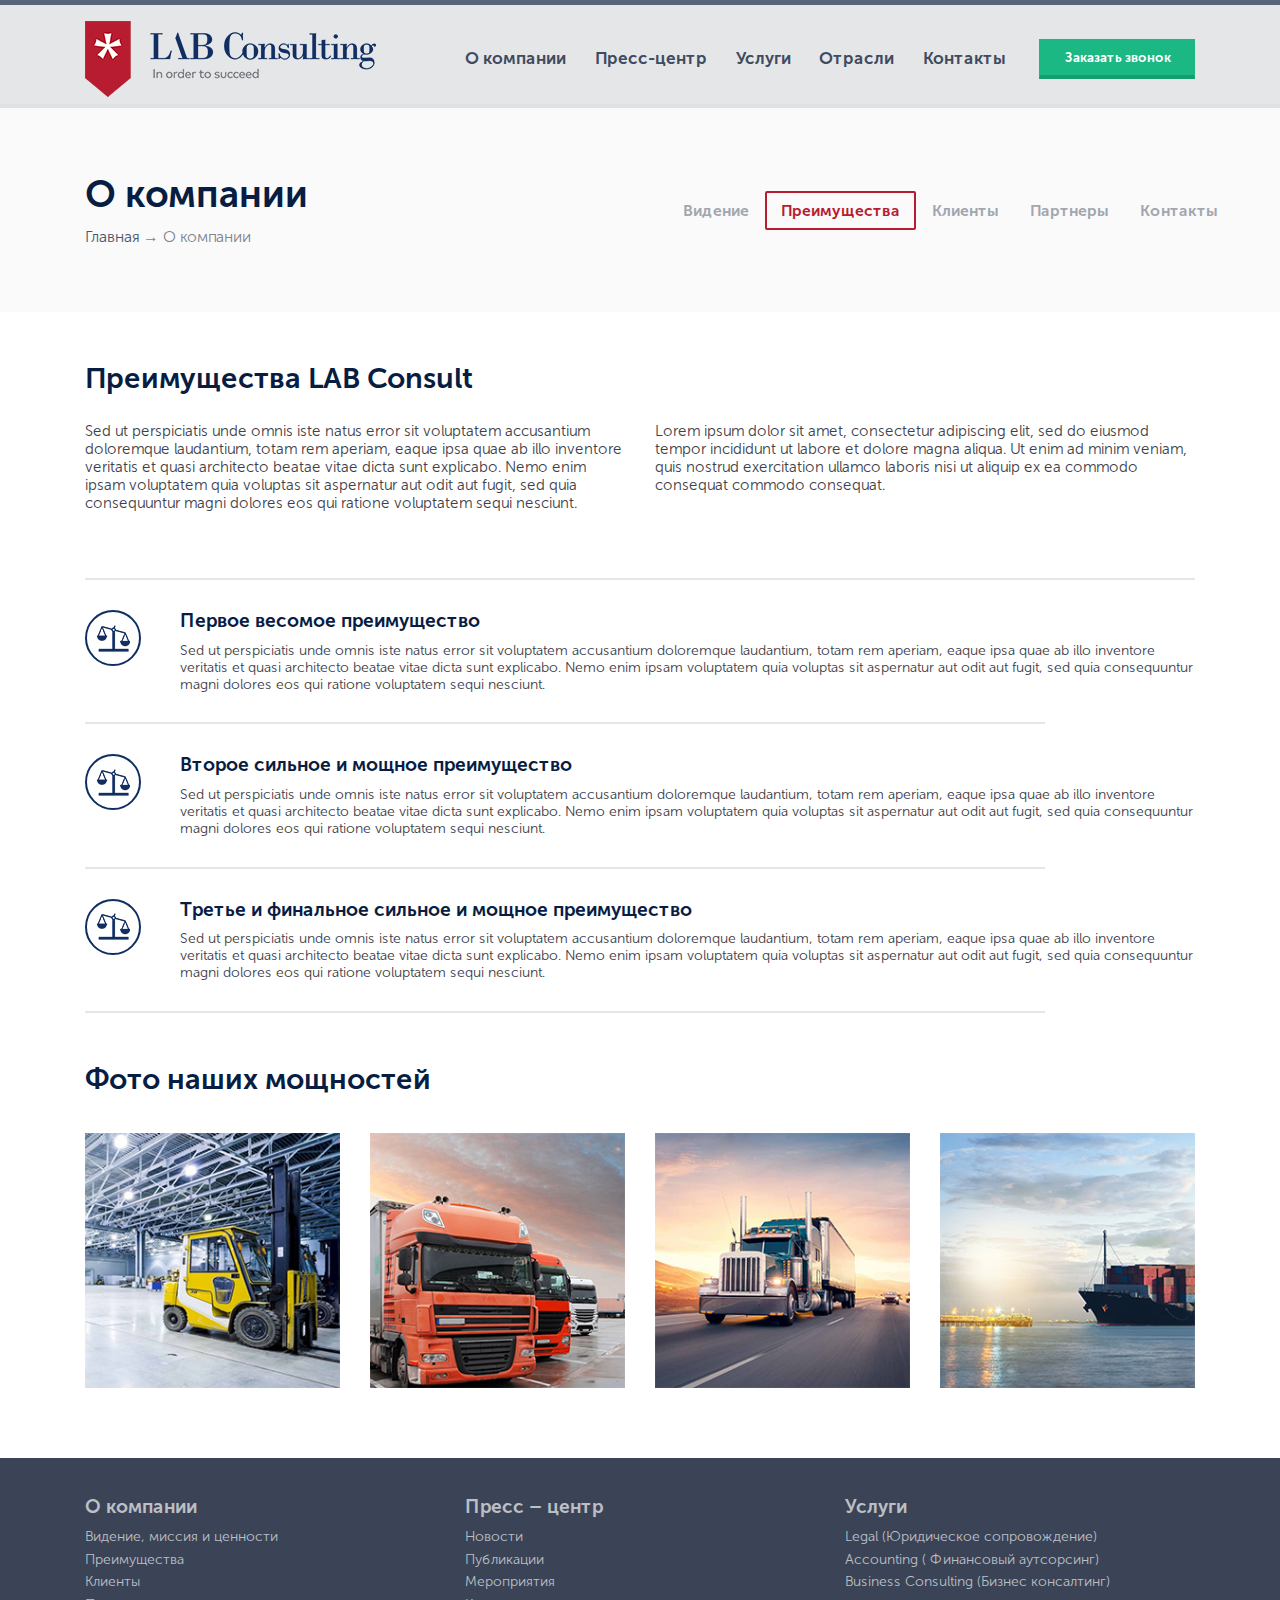
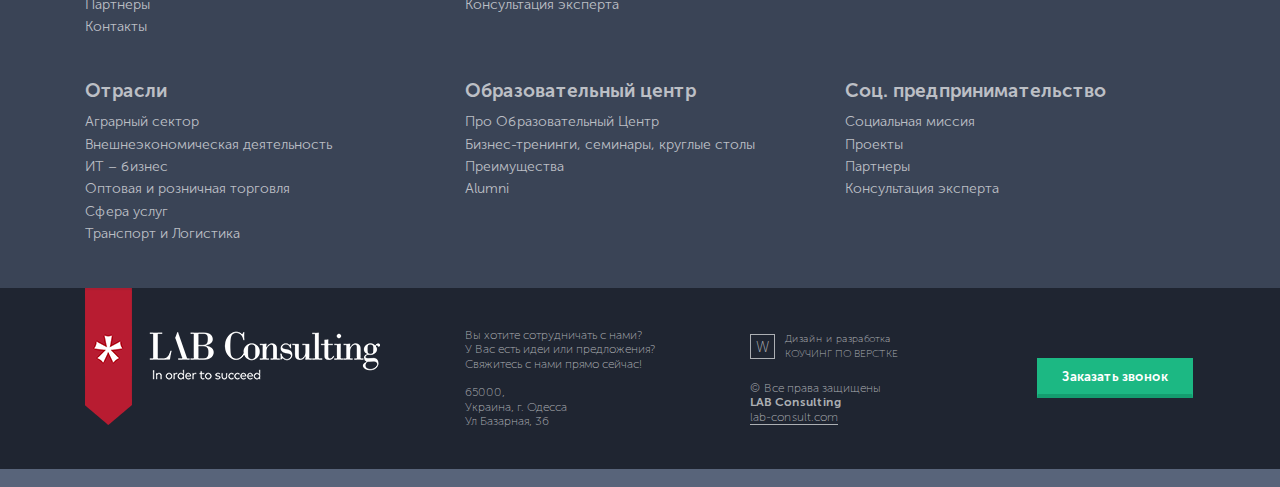
==== LAB Consulting/about.html @ 555fb6a2 "HTML + CSS" ====
<!DOCTYPE html>
<html lang="ru">
<head>
	<meta charset="UTF-8">
	<meta name="viewport" content="width=device-width, initial-scale=1">
	<title>LAB Consulting / О компании</title>
	<meta name="description" content="Описание страницы">
	<meta name="keywords" content="ключевые, слова, через, запятую">
	<!-- Favicon -->
	<link rel="icon" href="img/star.png" type="image/x-icon">
 	<link rel="shortcut icon" href="img/star.png" type="image/x-icon"> 
	<!-- OG Tags -->
	<meta property="og:title" content="#">
	<meta property="og:description" content="#">
	<meta property="og:type" content="article">
	<meta property="og:image" content="#" >
	<meta property="og:site_name" content="TEST">
	<!-- Font Awesome -->
	<link rel="stylesheet" href="https://use.fontawesome.com/releases/v5.2.0/css/all.css" integrity="sha384-hWVjflwFxL6sNzntih27bfxkr27PmbbK/iSvJ+a4+0owXq79v+lsFkW54bOGbiDQ" crossorigin="anonymous">
	<!-- Bootstrap Reboot CSS -->
	<link rel="stylesheet" href="css/bootstrap-reboot.min.css">
	<!-- Bootstrap CSS -->
	<link rel="stylesheet" href="css/bootstrap.min.css">
	<!-- Main CSS -->
	<link rel="stylesheet" href="css/main.css">
	<!-- Media Queries CSS -->
	<link rel="stylesheet" href="css/media.css">
</head>
<body>
	<header class="header" id="header">
		<div class="heading">
			<div class="container">
				<div class="row align-items-center">
					<div class="col-5 col-sm-4">
						<a href="index.html" class="logo">
							<img src="img/Logo.png" alt="Lab Consulting">
						</a>
					</div>
					<div class="d-none d-lg-block col-lg-6">
						<nav class="menu">
							<ul class="menu__list d-flex">
								<li class="menu__item">
									<a href="about.html" class="menu__link">
										О компании
									</a>
								</li>
								<li class="menu__item">
									<a href="#" class="menu__link">
										Пресс-центр
									</a>
								</li>
								<li class="menu__item">
									<a href="services.html" class="menu__link">
										Услуги
									</a>
								</li>
								<li class="menu__item">
									<a href="#" class="menu__link">
										Отрасли
									</a>
								</li>
								<li class="menu__item">
									<a href="contacts.html" class="menu__link">
										Контакты
									</a>
								</li>
							</ul>
						</nav>
					</div>
					<div class="col-5 text-right col-sm-4 offset-sm-2 offset-lg-0 col-lg-2">
						<a href="#" class="call btn">
							<i class="fas fa-phone btn__icon"></i>
							Заказать звонок
						</a>
					</div>
					<div class="col-2 ml-auto d-lg-none">
						<div class="burger">
							<a href="#" class="burger__link">
								<span class="burger__line"></span>
								<span class="burger__line"></span>
								<span class="burger__line"></span>
							</a>
						</div>
					</div>
				</div>
			</div>
		</div>
		<div class="first">
			<div class="container">
				<div class="row align-items-center">
					<div class="text-center text-lg-left col-lg-4">
						<h2 class="first__title">
							О компании
						</h2>
						<div class="first__path">
							<a href="index.html" class="first__main">
								Главная
							</a>
							→ О компании
						</div>
					</div>
					<div class="offset-4 col-4 offset-sm-0 col-sm-12 col-lg-7 ml-lg-auto col-xl-6">
						<ul class="first__links d-flex">
							<li class="first__item">
								<a href="#" class="first__link">
									Видение
								</a>
							</li>
							<li class="first__item">
								<a href="#" class="first__link first__link_active">
									Преимущества
								</a>
							</li>
							<li class="first__item">
								<a href="#" class="first__link">
									Клиенты
								</a>
							</li>
							<li class="first__item">
								<a href="#" class="first__link">
									Партнеры
								</a>
							</li>
							<li class="first__item">
								<a href="#" class="first__link">
									Контакты
								</a>
							</li>
						</ul>
					</div>
				</div>
			</div>
		</div>
	</header>
	<section class="details">
		<div class="container">
			<div class="advantages">
				<div class="row">
					<div class="col">
						<h3 class="advantages__title">
							Преимущества LAB Consult
						</h3>
					</div>
				</div>
				<div class="advantages__text">
					<div class="row">
						<div class="col-sm-6">
							<p class="advantages__paragraph">
								Sed ut perspiciatis unde omnis iste natus error sit voluptatem accusantium doloremque laudantium, totam rem aperiam, eaque ipsa quae ab illo inventore veritatis et quasi architecto beatae vitae dicta sunt explicabo. Nemo enim ipsam voluptatem quia voluptas sit aspernatur aut odit aut fugit, sed quia consequuntur magni dolores eos qui ratione voluptatem sequi nesciunt. 
							</p>
						</div>
						<div class="col-sm-6">
							<p class="advantages__paragraph">
								Lorem ipsum dolor sit amet, consectetur adipiscing elit, sed do eiusmod tempor incididunt ut labore et dolore magna aliqua. Ut enim ad minim veniam, quis nostrud exercitation ullamco laboris nisi ut aliquip ex ea commodo consequat commodo consequat.
							</p>
						</div>
					</div>
				</div>
				<ul class="advantages__list">
					<li class="advantage">
						<div class="row">
							<div class="col-sm-2 col-lg-1">
								<div class="advantage__image">
									<img src="img/libra.png" alt="libra">
								</div>
							</div>
							<div class="col-sm-10 col-lg-11">
								<div class="advantage__text">
									<h6 class="advantage__title">
										Первое весомое преимущество
									</h6>
									<p class="advantage__paragraph">
										Sed ut perspiciatis unde omnis iste natus error sit voluptatem accusantium doloremque laudantium, totam rem aperiam, eaque ipsa quae ab illo inventore veritatis et quasi architecto beatae vitae dicta sunt explicabo. Nemo enim ipsam voluptatem quia voluptas sit aspernatur aut odit aut fugit, sed quia consequuntur magni dolores eos qui ratione voluptatem sequi nesciunt. 
									</p>
								</div>
							</div>
						</div>
					</li>
					<li class="advantage">
						<div class="row">
							<div class="col-sm-2 col-lg-1">
								<div class="advantage__image">
									<img src="img/libra.png" alt="libra">
								</div>
							</div>
							<div class="col-sm-10 col-lg-11">
								<div class="advantage__text">
									<h6 class="advantage__title">
										Второе сильное и мощное преимущество
									</h6>
									<p class="advantage__paragraph">
										Sed ut perspiciatis unde omnis iste natus error sit voluptatem accusantium doloremque laudantium, totam rem aperiam, eaque ipsa quae ab illo inventore veritatis et quasi architecto beatae vitae dicta sunt explicabo. Nemo enim ipsam voluptatem quia voluptas sit aspernatur aut odit aut fugit, sed quia consequuntur magni dolores eos qui ratione voluptatem sequi nesciunt. 
									</p>
								</div>
							</div>
						</div>
					</li>
					<li class="advantage">
						<div class="row">
							<div class="col-sm-2 col-lg-1">
								<div class="advantage__image">
									<img src="img/libra.png" alt="libra">
								</div>
							</div>
							<div class="col-sm-10 col-lg-11">
								<div class="advantage__text">
									<h6 class="advantage__title">
										Третье и финальное сильное и мощное преимущество
									</h6>
									<p class="advantage__paragraph">
										Sed ut perspiciatis unde omnis iste natus error sit voluptatem accusantium doloremque laudantium, totam rem aperiam, eaque ipsa quae ab illo inventore veritatis et quasi architecto beatae vitae dicta sunt explicabo. Nemo enim ipsam voluptatem quia voluptas sit aspernatur aut odit aut fugit, sed quia consequuntur magni dolores eos qui ratione voluptatem sequi nesciunt. 
									</p>
								</div>
							</div>
						</div>
					</li>
				</ul>
			</div>
		</div>
	</section>
	<section class="power">
		<div class="container">
			<div class="row">
				<div class="col">
					<h3 class="power__title">
						Фото наших мощностей
					</h3>
				</div>
			</div>
			<div class="row">
				<div class="col-sm-3">
					<a href="#" class="power__image">
						<img src="img/lift.jpg" alt="lift">
						<div class="power__overlay">
							<i class="fas fa-expand"></i>
						</div>
					</a>
				</div>
				<div class="col-sm-3">
					<a href="#" class="power__image">
						<img src="img/park.jpg" alt="park">
						<div class="power__overlay">
							<i class="fas fa-expand"></i>
						</div>
					</a>
				</div>
				<div class="col-sm-3">
					<a href="#" class="power__image">
						<img src="img/road.jpg" alt="road">
						<div class="power__overlay">
							<i class="fas fa-expand"></i>
						</div>
					</a>
				</div>
				<div class="col-sm-3">
					<a href="#" class="power__image">
						<img src="img/ship.jpg" alt="ship">
						<div class="power__overlay">
							<i class="fas fa-expand"></i>
						</div>
					</a>
				</div>
			</div>
		</div>
	</section>
	<section class="links" id="links">
		<div class="container">
			<div class="row">
				<div class="col-sm-6 col-lg-4">
					<div class="links__block">
						<h6 class="links__title">
							О компании
						</h6>
						<a href="#" class="links__item">
							Видение, миссия и ценности
						</a>
						<a href="#" class="links__item">
							Преимущества
						</a>
						<a href="#" class="links__item">
							Клиенты
						</a>
						<a href="#" class="links__item">
							Партнеры
						</a>
						<a href="#" class="links__item">
							Контакты
						</a>
					</div>
				</div>
				<div class="col-sm-6 col-lg-4">
					<div class="links__block">
						<h6 class="links__title">
							Пресс – центр
						</h6>
						<a href="#" class="links__item">
							Новости
						</a>
						<a href="#" class="links__item">
							Публикации
						</a>
						<a href="#" class="links__item">
							Мероприятия
						</a>
						<a href="#" class="links__item">
							Консультация эксперта
						</a>
					</div>
				</div>
				<div class="col-sm-6 col-lg-4">
					<div class="links__block">
						<h6 class="links__title">
							Услуги
						</h6>
						<a href="#" class="links__item">
							Legal (Юридическое сопровождение)
						</a>
						<a href="#" class="links__item">
							Accounting ( Финансовый аутсорсинг)
						</a>
						<a href="#" class="links__item">
							Business Consulting (Бизнес консалтинг)
						</a>
					</div>
				</div>
				<div class="col-sm-6 col-lg-4">
					<div class="links__block">
						<h6 class="links__title">
							Отрасли
						</h6>
						<a href="#" class="links__item">
							Аграрный сектор
						</a>
						<a href="#" class="links__item">
							Внешнеэкономическая деятельность
						</a>
						<a href="#" class="links__item">
							ИT – бизнес
						</a>
						<a href="#" class="links__item">
							Оптовая и розничная торговля
						</a>
						<a href="#" class="links__item">
							Сфера услуг
						</a>
						<a href="#" class="links__item">
							Транспорт и Логистика
						</a>
					</div>
				</div>
				<div class="col-sm-6 col-lg-4">
					<div class="links__block">
						<h6 class="links__title">
							Образовательный центр
						</h6>
						<a href="#" class="links__item">
							Про Образовательный Центр
						</a>
						<a href="#" class="links__item">
							Бизнес-тренинги, семинары, круглые столы
						</a>
						<a href="#" class="links__item">
							Преимущества
						</a>
						<a href="#" class="links__item">
							Alumni
						</a>
					</div>
				</div>
				<div class="col-sm-6 col-lg-4">
					<div class="links__block">
						<h6 class="links__title">
							Соц. предпринимательство
						</h6>
						<a href="#" class="links__item">
							Социальная миссия
						</a>
						<a href="#" class="links__item">
							Проекты 
						</a>
						<a href="#" class="links__item">
							Партнеры
						</a>
						<a href="#" class="links__item">
							Консультация эксперта
						</a>
					</div>
				</div>
			</div>
		</div>
	</section>
	<footer class="footer" id="footer">
		<div class="container">
			<div class="row d-flex align-items-center justify-content-center">
				<div class="col-6 col-sm-4">
					<a href="index.html" class="footer__logo">
						<img src="img/logoFooter.png" alt="LAB Consulting">
					</a>
				</div>
				<div class="col-sm-4 col-lg-3">
					<div class="footer__text">
						<div class="footer__question">
							Вы хотите сотрудничать с нами?<br>
							У Вас есть идеи или предложения?<br>
							Свяжитесь с нами прямо сейчас!
						</div>
						<div class="footer__address">
							65000,<br>
							Украина, г. Одесса<br>
							Ул Базарная, 36
						</div>
					</div>
				</div>
				<div class="col-sm-4 col-lg-3">
					<div class="footer__text">
						<div class="copyright">
							<div class="copyright__logo">
								W
							</div>
							<div class="copyright__text">
								<div class="copyright__text_small">
									Дизайн и разработка
								</div>
								<div class="copyright__text_big">
									Коучинг по верстке
								</div>
							</div>
						</div>
						<div class="law">
							© Все права защищены
							<div class="law__name">
								LAB Consulting
							</div>
							<a href="#" class="law__link">
								lab-consult.com
							</a>
						</div>
					</div>
				</div>
				<div class="col text-center d-sm-none d-lg-block col-lg-2">
					<a href="#" class="footer__btn btn">
						<i class="fas fa-phone"></i>
						Заказать звонок
					</a>
				</div>
			</div>
		</div>
	</footer>
</body>
</html>
---- LAB Consulting/css/main.css ----
/* --- Import --- */
@import url(fonts.css);

/* ------ Specification ------*/

body {
	font-family: 'Museo Sans Cyrl 300', sans-serif;
	padding: 0;
	margin: 0;
	letter-spacing: 0;
	font-size: 14px;
}

div, p, form, input, a, span, button {
	-webkit-box-sizing: border-box;
	-moz-box-sizing: border-box;
	box-sizing: border-box;
}

p {
	line-height: 1.2em;
	color: #404048;
}

ul, li {
	display: block;
	padding: 0;
	margin: 0;
}

h1, h2, h3, h4, h5, h6 {
	font-family: 'Museo Sans Cyrl 700', sans-serif;
	color: #081d42;
}

h1 {
	font-size: 58px;
}

h2 {
	font-size: 37.5px;
}

h3 {
	font-size: 29px;
}

h4 {
	font-size: 23px;
}

h5 {
	font-size: 21px;
}

h6 {
	font-size: 19px;
}

a, a:hover, a:active {
	text-decoration: none;
}

a, button, input, span {
	transition: all 0.5s ease;
}

input, input:hover, input:focus, input:active,
button, button:hover, button:focus, button:active

 {
	outline: none;
}

.btn {
	padding: 8px 0;
	background: #1cb883;
	width: 156px;
	font-family: 'Museo Sans Cyrl 700', sans-serif;
	color: #fff;
	border-radius: 0;
	font-size: 13px;
	border-bottom: 4px solid #149d6f;
}

.btn:hover {
	background: none;
	color: #149d6f;
	border: 4px solid;
	padding-top: 5px;
}

.btn:focus {
	box-shadow: none;
}

.btn:hover .btn__icon {
	color: #149d6f;
}

.btn__icon {
	color: #46e6b0;
	margin-right: 2px;
}

.red-char {
	color: #b81c31;
}

/************* HOME *************/

/* --- Header ---*/

.home {
	background: url(../img/chikago.jpg) no-repeat top center;
}

.heading {
	background: rgba(191, 194, 200, 0.41);
	border-top: 5px solid #58647a;
	border-bottom: 4px solid rgba(88, 100, 122, 0.03);
	padding-top: 16px;
	padding-bottom: 7px;
}

.menu__list {
	justify-content: space-between;
}

.menu__link {
	font-family: 'Museo Sans Cyrl 700', sans-serif;
	font-size: 17px;
	color: #3f4b60;
}

.menu__link:hover {
	color: #fff;
}

.burger__link {
	display: flex;
    flex-direction: column;
    align-items: center;
	margin-left: 4px;
}

.burger__line {
	display: block;
    width: 20px;
    height: 3px;
    background: #3f4b60;
    margin: 2px 0;
    border-radius: 2px;
}

.burger__link:hover .burger__line {
	height: 4px;
	margin: 3px 0;
}

.offer {
	padding: 95px 0 134px;
	border-bottom: 16px solid rgba(255, 255, 255, 0.15);
}

.main__text {
	font-family: 'Museo Sans Cyrl 100', sans-serif;
	letter-spacing: 0;
	font-size: 29px;
	color: #081d42;
	line-height: 1.3em;
	margin-bottom: 26px;
}

.main__links {
	width: 166px;
	background: rgba(255, 255, 255, 0.82);
	padding: 8px 0;
	box-shadow: 0 0 0 3px rgba(255, 255, 255, 0.66);
	border-radius: 2px;
	display: -webkit-flex;
	display: -moz-flex;
	display: -ms-flex;
	display: -o-flex;
	display: flex;
	justify-content: center;
	-ms-align-items: center;
	align-items: center;
}

.main__link {
	display: flex;
	width: 30px;
	height: 30px;
	-ms-align-items: center;
	align-items: center;
	justify-content: center;
	border: 2px solid;
	font-size: 17px;
}

.main__link:hover {
	color: #fff;
}

.main__link_facebook {
	color: #3d6ca8;
	border-color: #3d6ca8;
}

.main__link_twitter {
	color: #43c9fd;
	margin: 0 20px;
	border-color: #43c9fd;
}

.main__link_telegram {
	color: #25a3d4;
	border-color: #25a3d4;
}

.main__link_facebook:hover {
	background: #3d6ca8;
}

.main__link_twitter:hover {
	background: #43c9fd;
}

.main__link_telegram:hover {
	background: #25a3d4;
}

/* --- Trust --- */

.trust {
	background: #f1f1f3;
	padding-top: 54px;
	padding-bottom: 92px;
}

.reasons {
	text-align: center;
}

.reasons__title {
	margin-bottom: 40px;
}

.reason__image {
	width: 118px;
	height: 118px;
	display: -webkit-flex;
	display: -moz-flex;
	display: -ms-flex;
	display: -o-flex;
	display: flex;
	-ms-align-items: center;
	align-items: center;
	justify-content: center;
	border-radius: 100px;
	background: #c8cbdb;
}

.reason {
	display: -webkit-flex;
	display: -moz-flex;
	display: -ms-flex;
	display: -o-flex;
	display: flex;
	-webkit-flex-direction: column;
	-moz-flex-direction: column;
	-ms-flex-direction: column;
	-o-flex-direction: column;
	flex-direction: column;
	-ms-align-items: center;
	align-items: center;
}

.reason__title {
	margin-top: 20px;
	margin-bottom: 10px;
}

/* --- Discriptions --- */

.discriptions {
	padding-bottom: 66px;
	text-align: center;
	position: relative;
}

.discriptions__btn {
	width: 170px;
	position: absolute;
	top: -24px;
	left: 50%;
	margin-left: -85px;
	z-index: 2;
	font-size: 16px;
	padding: 10px 0;
}

.discriptions__btn:hover {
	padding-top: 7px;
}

.discription {
	margin-top: 102px;
	display: -webkit-flex;
	display: -moz-flex;
	display: -ms-flex;
	display: -o-flex;
	display: flex;
	-webkit-flex-direction: column;
	-moz-flex-direction: column;
	-ms-flex-direction: column;
	-o-flex-direction: column;
	flex-direction: column;
	-ms-align-items: center;
	align-items: center;
}

.discription__icon {
	width: 86px;
	height: 86px;
	background: #102e62;
	border-radius: 100px;
	font-family: 'Museo Sans Cyrl 100', sans-serif;
	font-size: 50px;
	padding: 5px 0;
	color: #fff;
	margin-bottom: 2px;
}

.discription__title {
	font-family: 'Museo Sans Cyrl 100', sans-serif;
	font-size: 24px;
	color: #081d42;
	margin-bottom: 12px;
}

/* --- Info --- */

.info {
	background: url(../img/backgroundInfo.jpg) no-repeat top center;
	padding-top: 38px;
	-webkit-background-size: cover;
	background-size: cover;
	padding-bottom: 44px;
}

.info__title {
	color: #9ea5b1;
	border-bottom: 2px solid #6c7688;
	padding-bottom: 9px;
	margin-bottom: 20px;
}

.mission__wrap {
	display: -webkit-flex;
	display: -moz-flex;
	display: -ms-flex;
	display: -o-flex;
	display: flex;
	margin-bottom: 22px;
}

.mission__text_left {
	margin-right: 12px;
}

.mission__paragraph {
	color: #d2d4d9;
	line-height: 1.4em;
}

.mission__btn {
	font-family: 'Museo Sans Cyrl 700', sans-serif;
	display: block;
	width: 170px;
	padding: 11px 0;
	color: #d3d6dc;
	border: 1px solid;
	text-align: center;
	margin-top: 36px;
}

.mission__btn:hover {
	color: #616c81;
	background: #d3d6dc;
}

.news__list {
	margin-bottom: 22px;
}

.news__item {
	padding-bottom: 8px;
	margin-bottom: 19px;
	position: relative;
}

.news__item:after {
	content: '';
	display: block;
	position: absolute;
	width: 100%;
	height: 1px;
	background: #6a7689;
	bottom: 0;
}

.news__link {
	-ms-align-items: flex-start;
	align-items: flex-start;
}

.news__image {
	margin-right: 12px;
	margin-top: 4px;
	position: relative;
}

.news__image:after {
	content: '';
	display: block;
	position: absolute;
	width: 100%;
	height: 100%;
	background: rgba(255, 255, 255, 0.2);
	left: 0;
	top: 0;
	opacity: 0;
	transition: all 0.5s ease;
}

.news__title {
	font-family: 'Museo Sans Cyrl 700', sans-serif;
	color: #dcdee2;
	font-size: 12.5px;
	margin-bottom: 8px;
	line-height: 1.2em;
}

.news__date {
	font-family: 'Museo Sans Cyrl 100', sans-serif;
	color: #acb1bb;
	font-size: 10.5px;
}

.news__link:hover .news__image:after {
	opacity: 1;
}

.news__link:hover .news__title {
	text-decoration: underline;
}

/* --- Links --- */

.links {
	padding-top: 38px;
	background: #3a4456;
}

.links__block {
	display: -webkit-flex;
	display: -moz-flex;
	display: -ms-flex;
	display: -o-flex;
	display: flex;
	-webkit-flex-direction: column;
	-moz-flex-direction: column;
	-ms-flex-direction: column;
	-o-flex-direction: column;
	flex-direction: column;
	margin-bottom: 42px;
}

.links__title {
	color: #bcbfc5;
}

.links__item {
	font-size: 14px;
	color: #bcbfc5;
	line-height: 1.6em;
}

.links__item:hover {
	color: #fff;
}

/* --- Footer --- */

.footer {
	background: #1f2531;
	border-bottom: 18px solid #58647a;
}

.footer__logo {
	display: block;
	margin-bottom: 44px;
}

.footer__text {
	color: #acafb3;
	font-family: 'Museo Sans Cyrl 100', sans-serif;
	font-size: 12px;
	line-height: 1.2em;
}

.footer__question {
	margin-bottom: 14px;
}

.copyright {
	margin-bottom: 20px;
	display: -webkit-flex;
	display: -moz-flex;
	display: -ms-flex;
	display: -o-flex;
	display: flex;
	-ms-align-items: center;
	align-items: center;
	font-size: 10.42px;
}

.copyright__logo {
	width: 25px;
	height: 25px;
	font-size: 14.58px;
	border: 1px solid #acafb3;
	text-align: center;
	line-height: 25px;
	margin-right: 10px;
}

.copyright__text_big {
	text-transform: uppercase;
}

.law__name {
	font-family: 'Museo Sans Cyrl 700', sans-serif;
}

.law__link {
	font-family: 'Museo Sans Cyrl 100', sans-serif;
	color: #acafb3;
	border-bottom: 1px solid;
}

.law__link:hover {
	color: #fff;
}

/************* ABOUT *************/

/* --- Header --- */

.first {
	padding: 64px 0;
	background: #fafafb;
	font-size: 15.6px;
}

.first__path {
	color: #7e838d;
}

.first__main {
	padding: 0;
	color: #49556b;
	
}

.first__main:hover {
	border-bottom: 1px solid;
}

.first__links {
	justify-content: space-around;
	padding: 0 12px;
}

.first__link {
	font-family: 'Museo Sans Cyrl 700', sans-serif;
	color: #a1a6af;
	display: block;
	padding: 6px 14px;
	border: 2px solid #fafafb;
	border-radius: 2px;
}

.first__link:hover {
	color: #b81c31;
	border-color: #b81c31;
}

.first__link_active {
	color: #b81c31;
	border-color: #b81c31;
}

/* --- Details --- */

.details {
	padding: 50px 0;
}

.advantages__title {
	margin-bottom: 25px;
}

.advantages__text {
	font-size: 15px;
	padding-bottom: 50px;
	border-bottom: 2px solid #e5e6e8;
}

.advantage {
	margin-top: 30px;
}

.advantage:after {
	content: '';
	display: block;
	margin-top: 13px;
	width: 86.5%;
	border: 1px solid #e5e6e8;
}

.advantage__image {
	width: 56px;
	height: 56px;
	border: 2px solid #102e62;
	border-radius: 100px;
	display: -webkit-flex;
	display: -moz-flex;
	display: -ms-flex;
	display: -o-flex;
	display: flex;
	-ms-align-items: center;
	align-items: center;
	justify-content: center;
}

.advantage__title {
	margin-bottom: 10px;
}

/* --- Power --- */

.power {
	padding-bottom: 70px;
}

.power__title {
	margin-bottom: 35px;
}

.power__image {
	display: block;
	position: relative;
}

.power__image img {
	width: 100%;
}

.power__image:hover .power__overlay {
	opacity: 1;
}

.power__overlay {
	position: absolute;
	left: 0;
	top: 0;
	width: 100%;
	height: 100%;
	border: 7px solid #9a97a7;
	background: rgba(58, 68, 86, 0.69);
	display: -webkit-flex;
	display: -moz-flex;
	display: -ms-flex;
	display: -o-flex;
	display: flex;
	-ms-align-items: center;
	align-items: center;
	justify-content: center;
	font-size: 29px;
	color: #fff;
	opacity: 0;
	transition: all 0.5s ease;
}

/************* SERVICES *************/

/* --- Header --- */

.first__link_subscript {
	font-family: 'Museo Sans Cyrl 300', sans-serif;
	font-size: 13px;
}

/* --- Services --- */

.services {
	background: url(..//img/Business.jpg) no-repeat top center;
}

.legal__image {
	padding: 50px 30px;
}

.legal__image img {
	width: 100%;
}

.legal__title {
	color: #fff;
	width: 210px;
	margin-bottom: 10px;
	font-size: 25px;
}

.legal__text {
	color: #fff;
}

.categoriesList {
	padding: 16px 0 25px 30px;
	border: 2px solid rgba(255, 255, 255, 0.48);
	border-radius: 5px;
}

.categoriesList__item {
	color: #fff;
}

.categoriesList__link {
	color: #fff;
	font-size: 15.5px;
	line-height: 33px;
}

.categoriesList__link:hover {
	color: #fff;
	border-bottom: 1px solid;
}

.categoriesList__link_active {
	color: #fff;
	border-bottom: 1px solid;
}

/* --- Categories --- */

.category {
	padding: 54px 0;
}

.category__title {
	margin-bottom: 20px;
}

.category__text {
	font-size: 15px;
}

.consult {
	margin-top: 38px;
	width: 470px;
	border: 2px solid #e3e4e6;
	border-radius: 5px;
	padding: 22px 0 26px 32px;
	position: relative;
}

.consult__title {
	font-size: 16px;
	margin-bottom: 14px;
}

.consult__application {
	margin-bottom: 12px;
}

.consult__btn {
	display: block;
	width: 158px;
	padding: 8px 0;
	color: #b81c31;
	text-align: center;
	font-family: 'Museo Sans Cyrl 700', sans-serif;
	border: 2px solid #b81c31;
	border-radius: 2px;
}

.consult__btn:hover {
	color: #fff;
	background: #b81c31;
}

.consult__tel {
	font-family: 'Museo Sans Cyrl 700', sans-serif;
	margin-left: 16px;
}

.consult__text {
	width: 238px;
	font-size: 12px;
}

.consult__image {
	position: absolute;
	right: 14px;
	bottom: 14px;
}

.addition {
	height: 100%;
	background: #fafafb;
}

.navigation {
	padding: 46px 0 50px;
}

.addition__title {
	color: #969ca9;
	font-size: 18px;
	margin-left: 26px;
	margin-bottom: 40px;
}

.points {
	border-bottom: 1px solid #dfdfe8;
}

.points__item {
	padding: 12px 64px 12px 54px;
	border-top: 1px solid #dfdfe8;
	line-height: 1.3em;

}

.points__link:before {
	position: absolute;
	content: '';
	display: block;
	width: 11px;
	height: 11px;
	margin-right: 18px;
	margin-top: 6px;
	background: #aeaeb9;
	border-radius: 2px;
	left: -29px;
}

.points__link {
	font-size: 15.5px;
	font-family: 'Museo Sans Cyrl 700';
	color: #747487;
	display: block;
	position: relative;
}

.points__link:hover {
	color: #969ca9;
}

.reviews__wrap {
	margin: 0 30px;
	display: -webkit-flex;
	display: -moz-flex;
	display: -ms-flex;
	display: -o-flex;
	display: flex;
	justify-content: space-between;
}

.reviews__arrow {
	margin-top: 56px;
	font-size: 25px;
	color: #404048;
}

.review {
	display: -webkit-flex;
	display: -moz-flex;
	display: -ms-flex;
	display: -o-flex;
	display: flex;
	-webkit-flex-direction: column;
	-moz-flex-direction: column;
	-ms-flex-direction: column;
	-o-flex-direction: column;
	flex-direction: column;
	-ms-align-items: center;
	align-items: center;
	text-align: center;
}

.review__title {
	margin-top: 18px;
	margin-bottom: 14px;
	font-size: 15.5px;
	color: #747487;
}

.review__text {
	font-size: 13px;
}

.review__link {
	display: -webkit-flex;
	display: -moz-flex;
	display: -ms-flex;
	display: -o-flex;
	display: flex;
	-ms-align-items: center;
	align-items: center;
	justify-content: center;
	width: 25px;
	height: 25px;
	border-radius: 50%;
	font-size: 14px;
}

.review__link_facebook {
	color: #2c60a0;
}

.review__link_facebook:hover {
	background: #2c60a0;
	color: #fafafb;
}

.review__indicators {
	display: -webkit-flex;
	display: -moz-flex;
	display: -ms-flex;
	display: -o-flex;
	display: flex;
	justify-content: center;
}

.review__indicator {
	display: block;
	width: 11px;
	height: 11px;
	background: #bdc5d6;
	margin: 22px 9px;
}

.review__indicator_active {
	background: #8b9ab7;
}
---- LAB Consulting/css/media.css ----
/************* MEDIA QUERIES *************/

/* 992 - 1199 px */
@media screen and (max-width: 1199px) {


	/******* SERVICES *******/

	.categoriesList {
		margin: 20px 0;
	}
}

/* 768 - 991 px */
@media screen and (max-width: 991px) {

	/******* INDEX *******/

	.logo img {
		width: 100%;
	}

	.trust {
		padding-bottom: 40px;
	}

	.reason {
		margin-bottom: 40px;
	}
	.discription {
		margin-top: 30px;
	}

	.discription:first-child {
		margin-top: 80px;
	}

	.info {
		padding-bottom: 18px;
	}

	.mission__text {
		width: 50%;
	}

	.mission__text_left {
		margin-right: 20px;
	}

	.mission__btn {
		margin-bottom: 15px;
	}

	.news__item {
		-ms-align-items: center;
		align-items: center;
		padding-bottom: 16px;
		margin-bottom: 16px;
	}

	.news__item:after {
		width: 268px;
	}

	.footer {
		padding: 34px 0;
	}

	.footer__logo {
		margin-bottom: 0;
	}

	.footer__logo img {
		width: 100%;
	}

	/******* ABOUT *******/

	.first__path {
		margin-bottom: 44px;
	}

	.advantage:after {
		width: 100%;
	}


	/******* SERVICES *******/

	.consult {
		width: 100%;
	}

}

/* 576 - 767 px */
@media screen and (max-width: 767px) {

}

/* 320 - 575 px */
@media screen and (max-width: 575px) {

	.call {
		font-size: 10px;
		width: 105px;
		padding: 5px 0;
	}

	/******* INDEX *******/

	.offer {
		padding-bottom: 105px;
	}

	.main__title {
		font-size: 45px;
	}

	.main__text {
		font-size: 25px;
		margin-bottom: 30px;
	}

	.reasons__title {
		font-size: 25px;
	}

	.mission__wrap {
		-webkit-flex-direction: column;
		-moz-flex-direction: column;
		-ms-flex-direction: column;
		-o-flex-direction: column;
		flex-direction: column;
	}

	.mission__text {
		width: 100%;
	}

	.mission__btn {
		margin-bottom: 35px;
	}

	.news__item:after {
		width: 100%;
	}

	.links__block {
		text-align: center;
	}

	.footer__logo {
		margin-bottom: 20px;
	}

	.footer__text {
		display: -webkit-flex;
		display: -moz-flex;
		display: -ms-flex;
		display: -o-flex;
		display: flex;
		-webkit-flex-direction: column;
		-moz-flex-direction: column;
		-ms-flex-direction: column;
		-o-flex-direction: column;
		flex-direction: column;
		-ms-align-items: center;
		align-items: center;
		text-align: center;
	}

	.copyright {
		text-align: left;
		margin-top: 25px;
	}

	.footer__btn {
		margin-top: 42px;
	}

	/******* ABOUT *******/

	.first__links {
		-webkit-flex-direction: column;
		-moz-flex-direction: column;
		-ms-flex-direction: column;
		-o-flex-direction: column;
		flex-direction: column;
		justify-content: center;
		-ms-align-items: center;
		align-items: center;
	}

	.first__item {
		text-align: center;
		margin-bottom: 8px;
	}

	.advantage__image {
		margin-bottom: 30px;
	}

	.power {
		padding-bottom: 16px;
	}

	.power__image {
		margin-bottom: 24px;
	}

	/******* SERVICES *******/

	.services {
		-webkit-background-size: cover;
		background-size: cover;
		padding-bottom: 52px;
	}

	.legal__image {
		padding: 52px 0 25px;
	}

	.legal__title {
		margin: 0 auto 20px;
	}

	.consult__btn {
		margin-bottom: 12px;
	}

	.consult__tel {
		margin: 0;
	}

	.consult__image {
		display: none;
	}
}
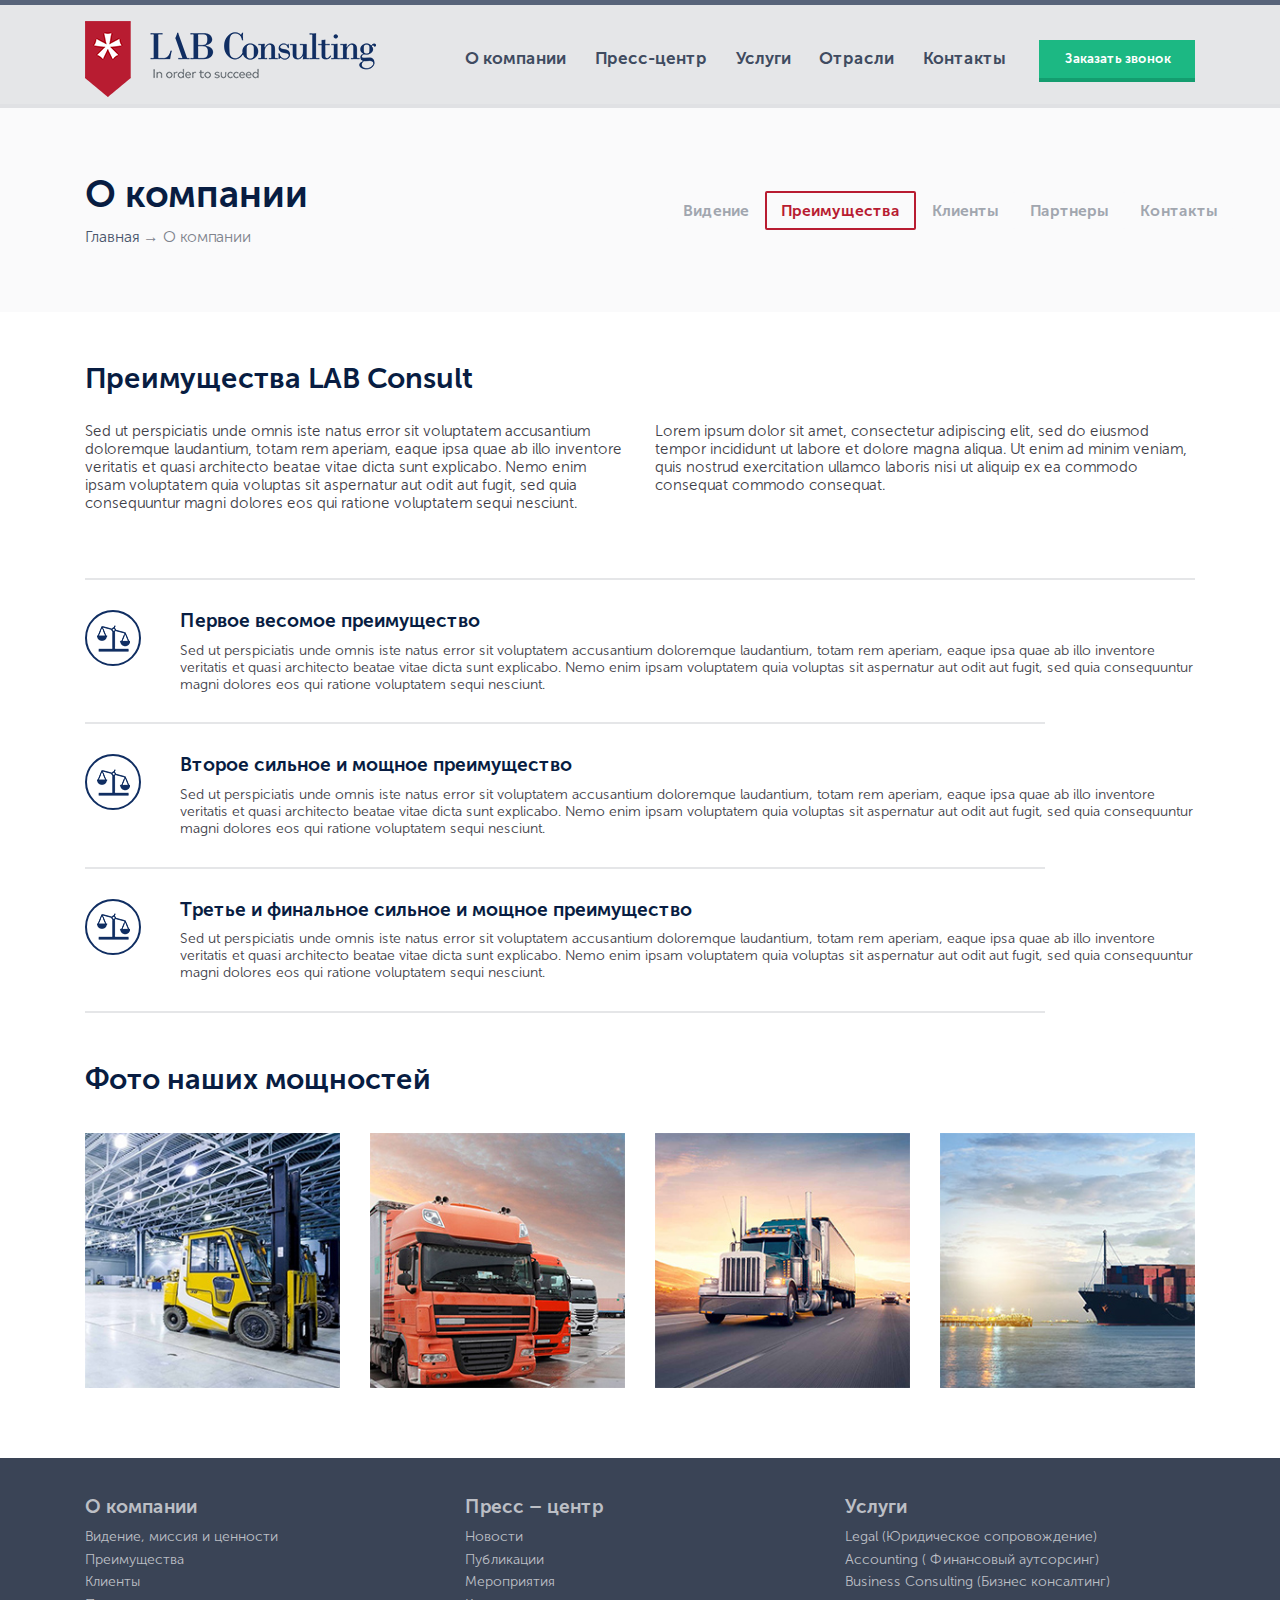
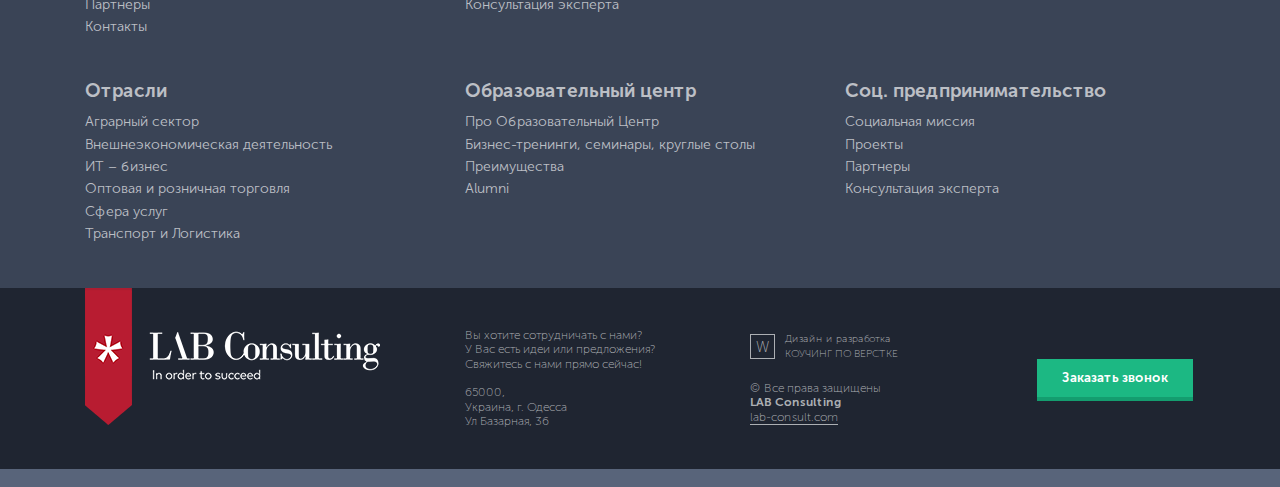
==== commit dd6ab6a5: "Burger Menu finished" ====
--- a/LAB Consulting/about.html
+++ b/LAB Consulting/about.html
@@ -36,7 +36,7 @@
 							<img src="img/Logo.png" alt="Lab Consulting">
 						</a>
 					</div>
-					<div class="d-none d-lg-block col-lg-6">
+					<div class="d-none d-lg-block col-lg-6 burger__wrap">
 						<nav class="menu">
 							<ul class="menu__list d-flex">
 								<li class="menu__item">
@@ -446,5 +446,7 @@
 			</div>
 		</div>
 	</footer>
+	<script src="js/jquery-3.3.1.min.js"></script>
+	<script src="js/main.js"></script>
 </body>
 </html>--- a/LAB Consulting/css/main.css
+++ b/LAB Consulting/css/main.css
@@ -80,18 +80,23 @@
 	color: #fff;
 	border-radius: 0;
 	font-size: 13px;
-	border-bottom: 4px solid #149d6f;
+	box-shadow: 0 4px 0 0 #149d6f;
+	transition: all 0.5s ease;
 }
 
 .btn:hover {
-	background: none;
+	background: #46e6b0;
 	color: #149d6f;
-	border: 4px solid;
-	padding-top: 5px;
+	border-radius: 2px;
 }
 
 .btn:focus {
+	box-shadow: 0 4px 0 0 #149d6f;
+}
+
+.btn:active {
 	box-shadow: none;
+	margin-top: 8px;
 }
 
 .btn:hover .btn__icon {
@@ -112,7 +117,7 @@
 /* --- Header ---*/
 
 .home {
-	background: url(../img/chikago.jpg) no-repeat top center;
+	background: url(../img/chikago.jpg) no-repeat fixed top center;
 }
 
 .heading {
@@ -121,6 +126,8 @@
 	border-bottom: 4px solid rgba(88, 100, 122, 0.03);
 	padding-top: 16px;
 	padding-bottom: 7px;
+	position: relative;
+	z-index: 2;
 }
 
 .menu__list {
@@ -153,9 +160,33 @@
     border-radius: 2px;
 }
 
-.burger__link:hover .burger__line {
-	height: 4px;
+.burger__link_active .burger__line {
 	margin: 3px 0;
+}
+
+.heading__margin_active {
+	margin-bottom: -195px;
+	background: rgba(191, 194, 200, 0.9);
+}
+
+.menu__order {
+	display: block;
+	order: 2;
+	margin-top: 20px;
+}
+
+.menu__list_active {
+	-webkit-flex-direction: column;
+	-moz-flex-direction: column;
+	-ms-flex-direction: column;
+	-o-flex-direction: column;
+	flex-direction: column;
+	-ms-align-items: center;
+	align-items: center;
+}
+
+.menu__list_active .menu__item {
+	margin: 5px 0;
 }
 
 .offer {
@@ -302,7 +333,6 @@
 }
 
 .discriptions__btn:hover {
-	padding-top: 7px;
 }
 
 .discription {
@@ -871,20 +901,65 @@
 	color: #969ca9;
 }
 
-.reviews__wrap {
-	margin: 0 30px;
-	display: -webkit-flex;
-	display: -moz-flex;
-	display: -ms-flex;
-	display: -o-flex;
-	display: flex;
-	justify-content: space-between;
-}
-
-.reviews__arrow {
-	margin-top: 56px;
+.slider {
+	margin: 0 auto;
+	width: 78%;
+}
+
+.slick-prev, .slick-next {
+	top: 64px;
 	font-size: 25px;
 	color: #404048;
+}
+
+.slick-prev:focus, .slick-next:focus {
+	color: #404048;
+}
+
+.slick-prev:hover, .slick-next:hover {
+	color: rgba(64, 64, 72, 0.7);
+}
+
+.slick-prev:active, .slick-next:active {
+	font-size: 26px;
+	color: #404048;
+}
+
+.slick-prev:before, .slick-next:before {
+	content: '';
+}
+
+.slick-dots {
+	display: -webkit-flex;
+	display: -moz-flex;
+	display: -ms-flex;
+	display: -o-flex;
+	display: flex;
+	justify-content: center;
+	position: relative;
+}
+
+.slick-dots li {
+	width: 11px;
+	height: 11px;
+	margin: 0 9px;
+}
+
+.slick-dots li button {
+	display: block;
+	width: 100%;
+	height: 100%;
+	background: #bdc5d6;
+}
+
+.slick-dots .slick-active button {
+	background: #8b9ab7;
+}
+
+.slick-dots li button:before {
+	content: '';
+	width: 100%;
+	height: 100%;
 }
 
 .review {
@@ -908,10 +983,12 @@
 	margin-bottom: 14px;
 	font-size: 15.5px;
 	color: #747487;
+	text-align: center;
 }
 
 .review__text {
 	font-size: 13px;
+	text-align: center;
 }
 
 .review__link {
@@ -936,25 +1013,4 @@
 .review__link_facebook:hover {
 	background: #2c60a0;
 	color: #fafafb;
-}
-
-.review__indicators {
-	display: -webkit-flex;
-	display: -moz-flex;
-	display: -ms-flex;
-	display: -o-flex;
-	display: flex;
-	justify-content: center;
-}
-
-.review__indicator {
-	display: block;
-	width: 11px;
-	height: 11px;
-	background: #bdc5d6;
-	margin: 22px 9px;
-}
-
-.review__indicator_active {
-	background: #8b9ab7;
 }--- a/LAB Consulting/css/media.css
+++ b/LAB Consulting/css/media.css
@@ -89,6 +89,10 @@
 
 	.consult {
 		width: 100%;
+	}
+
+	.addition {
+		padding-bottom: 40px;
 	}
 
 }
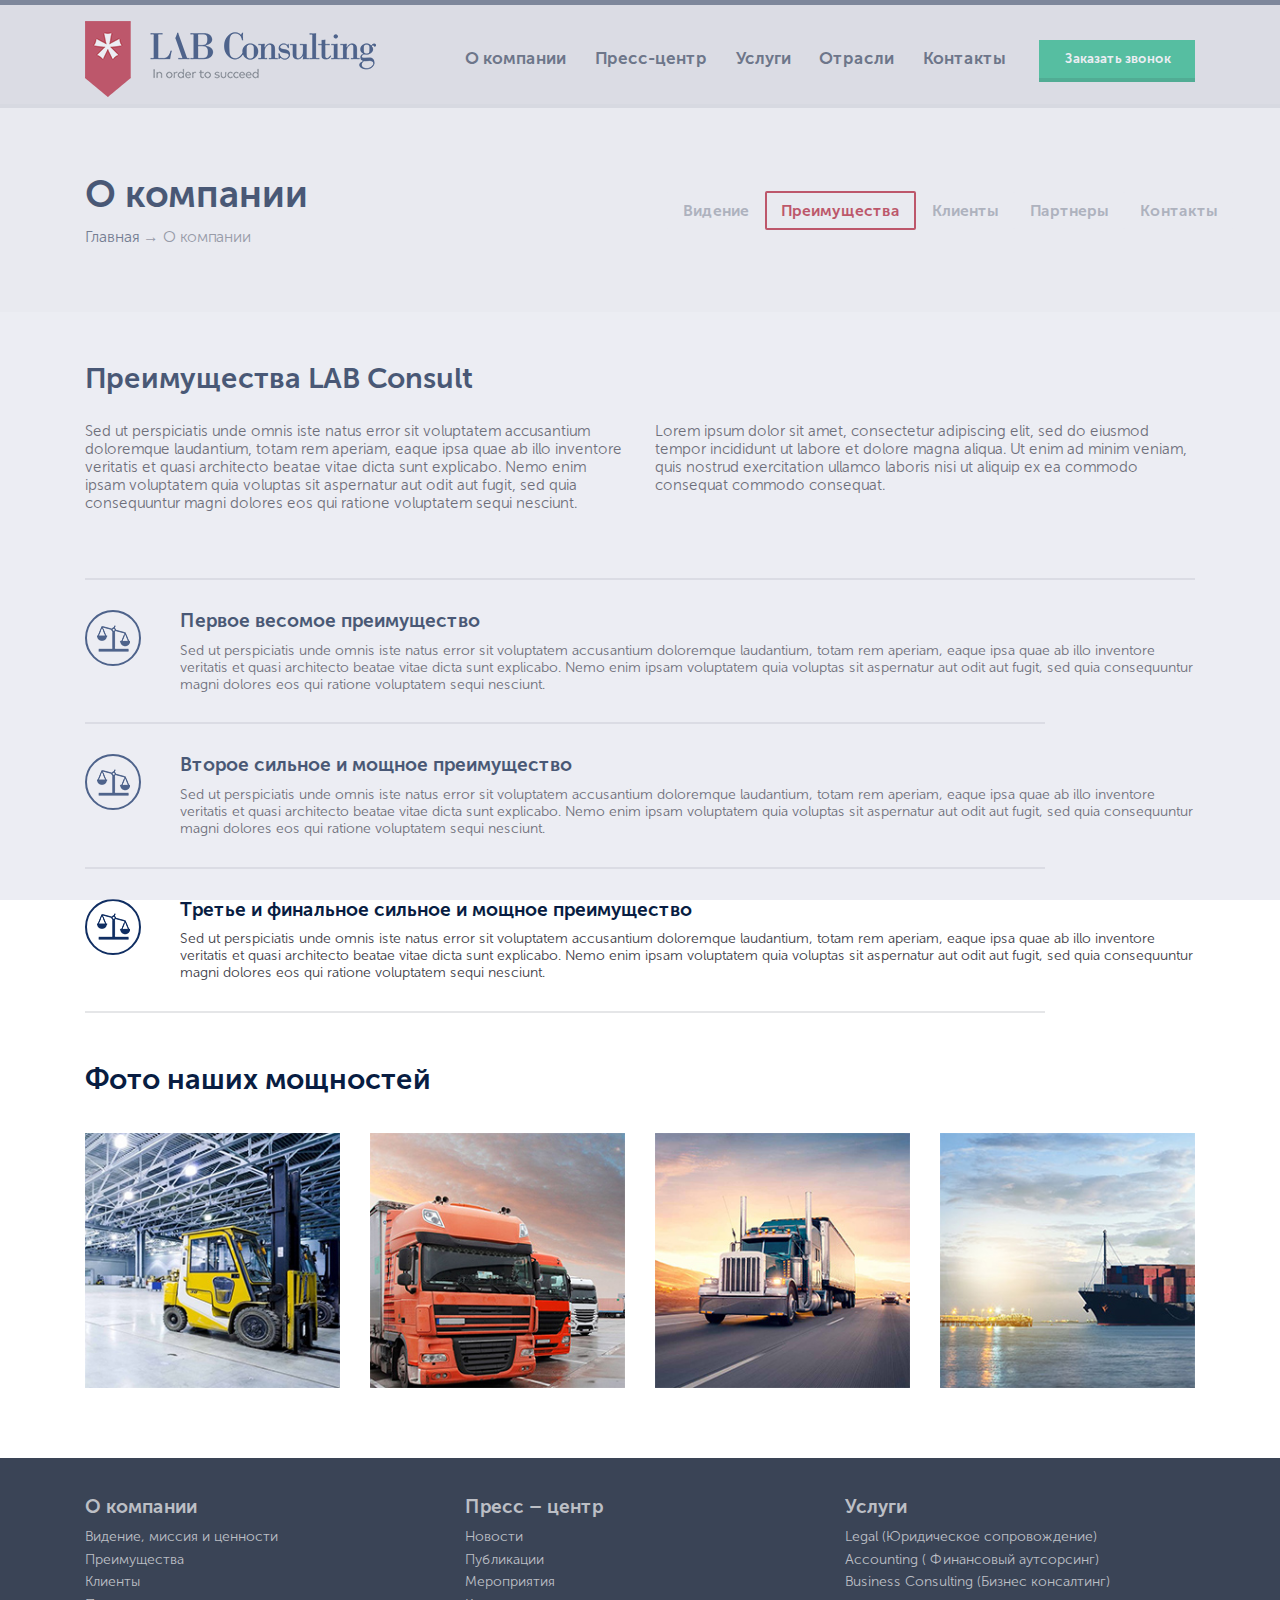
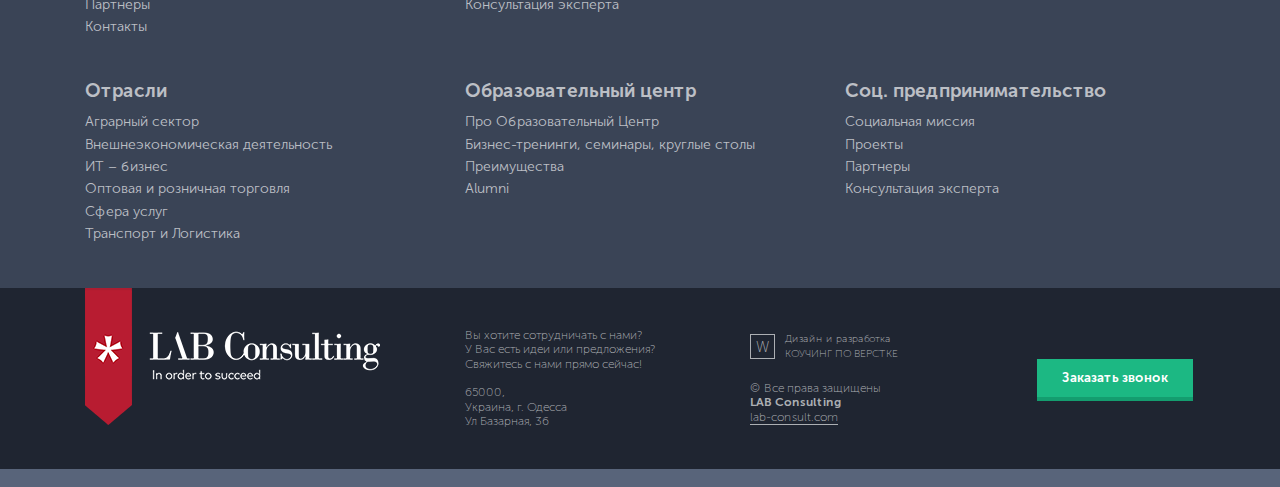
==== commit c3120eac: "Preloader Ready" ====
--- a/LAB Consulting/about.html
+++ b/LAB Consulting/about.html
@@ -27,6 +27,7 @@
 	<link rel="stylesheet" href="css/media.css">
 </head>
 <body>
+	<div id="page-preloader"><span class="spinner"><img src="img/star.png" alt="" class="rotate"></span></div>
 	<header class="header" id="header">
 		<div class="heading">
 			<div class="container">
--- a/LAB Consulting/css/main.css
+++ b/LAB Consulting/css/main.css
@@ -1,5 +1,72 @@
 /* --- Import --- */
+
 @import url(fonts.css);
+
+/* --- Preloader --- */
+
+#page-preloader {
+    position: fixed;
+    left: 0;
+    top: 0;
+    right: 0;
+    bottom: 0;
+    background: #c8cbdb;
+    z-index: 100;
+}
+
+#page-preloader .spinner {
+    width: 32px;
+    height: 32px;
+    position: absolute;
+    left: 50%;
+    top: 50%;
+    /*background: url('img/star.png') no-repeat 50% 50%;*/
+    margin: -16px 0 0 -16px;
+}
+
+.rotate {
+     -webkit-animation-name: spin;
+    -webkit-animation-duration: 5000ms;
+    -webkit-animation-iteration-count: infinite;
+    -webkit-animation-timing-function: linear;
+    -moz-animation-name: spin;
+    -moz-animation-duration: 5000ms;
+    -moz-animation-iteration-count: infinite;
+    -moz-animation-timing-function: linear;
+    -ms-animation-name: spin;
+    -ms-animation-duration: 5000ms;
+    -ms-animation-iteration-count: infinite;
+    -ms-animation-timing-function: linear;
+ 
+    animation-name: spin;
+    animation-duration: 5000ms;
+    animation-iteration-count: infinite;
+    animation-timing-function: linear;
+}
+
+@-ms-keyframes spin {
+    from { -ms-transform: rotate(0deg); }
+    to { -ms-transform: rotate(360deg); }
+}
+
+@-moz-keyframes spin {
+    from { -moz-transform: rotate(0deg); }
+    to { -moz-transform: rotate(360deg); }
+}
+
+@-webkit-keyframes spin {
+    from { -webkit-transform: rotate(0deg); }
+    to { -webkit-transform: rotate(360deg); }
+}
+
+@keyframes spin {
+    from {
+        transform:rotate(0deg);
+    }
+    to {
+        transform:rotate(360deg);
+    }
+}
 
 /* ------ Specification ------*/
 
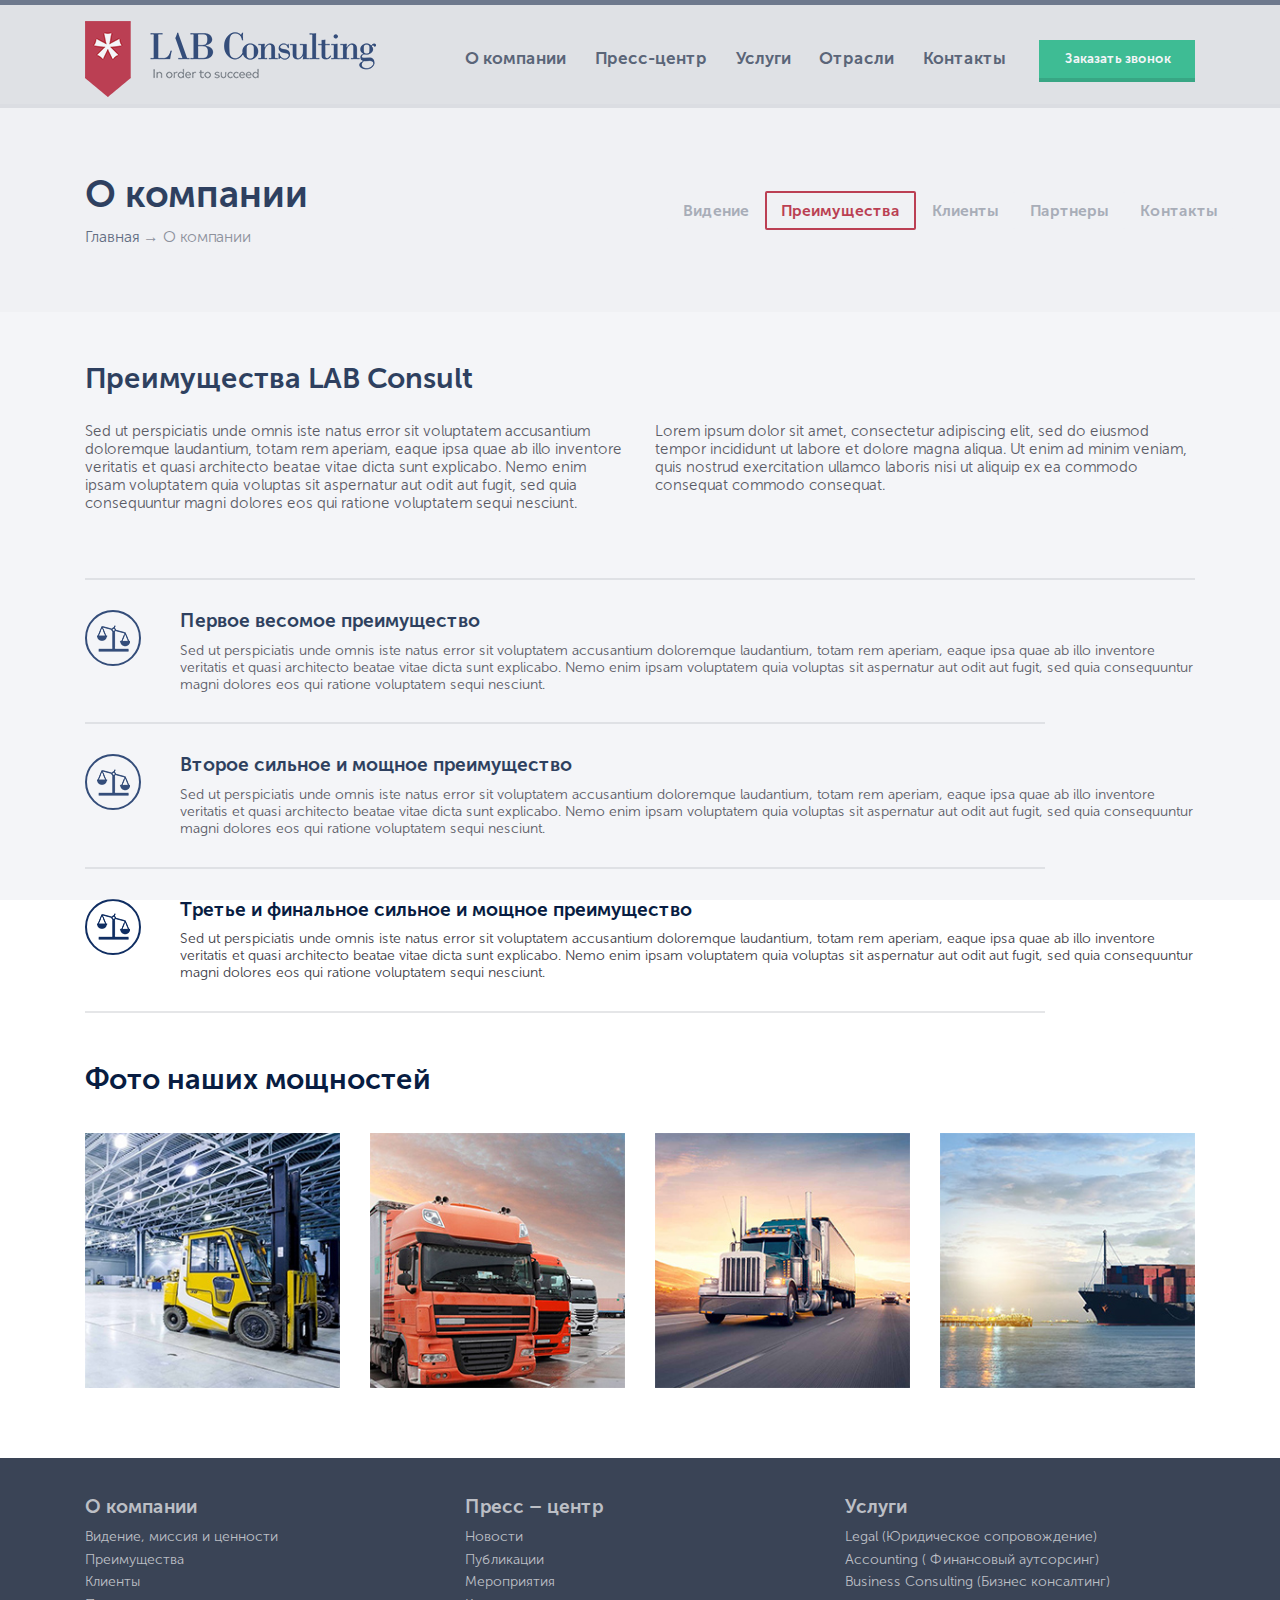
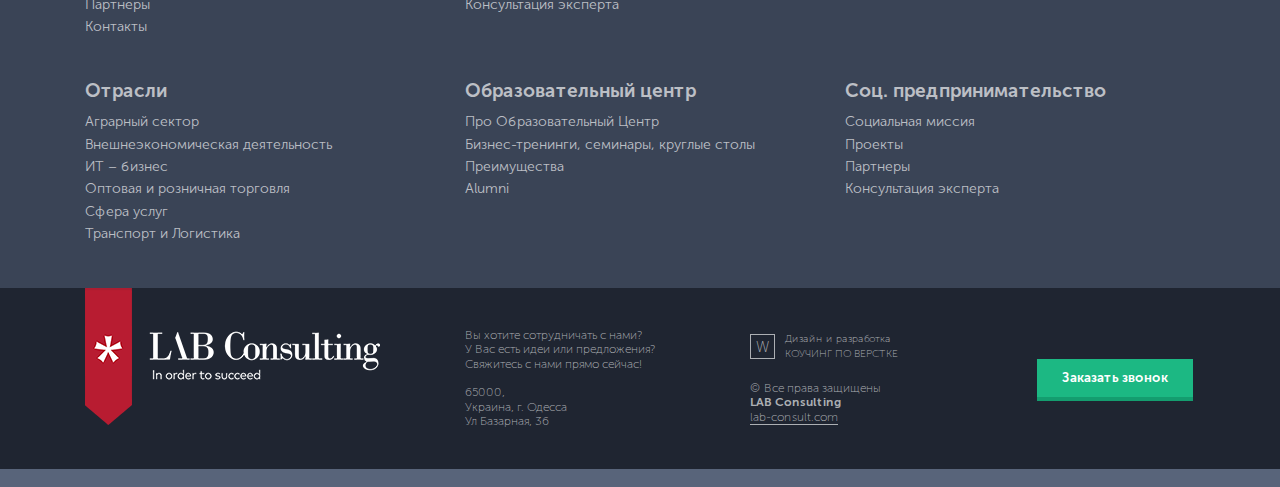
==== commit ecbd4142: "Arctic modal is ready" ====
--- a/LAB Consulting/about.html
+++ b/LAB Consulting/about.html
@@ -21,6 +21,8 @@
 	<link rel="stylesheet" href="css/bootstrap-reboot.min.css">
 	<!-- Bootstrap CSS -->
 	<link rel="stylesheet" href="css/bootstrap.min.css">
+	<!-- Arctic Modal -->
+	<link rel="stylesheet" href="css/jquery.arcticmodal-0.3.css">
 	<!-- Main CSS -->
 	<link rel="stylesheet" href="css/main.css">
 	<!-- Media Queries CSS -->
@@ -447,7 +449,27 @@
 			</div>
 		</div>
 	</footer>
+	<div style="display: none;">
+	    <div class="box-modal" id="exampleModal">
+	        <form action="#" class="form">
+	        	<div class="box-modal_close arcticmodal-close">закрыть</div>
+				<div class="form__title">
+					Заказать звонок
+				</div>
+				<input type="text" class="form__input" placeholder="Введите имя" required>
+				<input type="email" class="form__input" placeholder="Введите E-mail" required>
+				<input type="tel" class="form__input" placeholder="Введите телефон" required>
+				<button class="form__btn" type="submit">
+					Заказать звонок
+				</button>
+				<div class="form__safety">
+					Ваши данные под защитой
+				</div>
+			</form>
+	    </div>
+	</div>
 	<script src="js/jquery-3.3.1.min.js"></script>
+	<script src="js/jquery.arcticmodal-0.3.min.js"></script>
 	<script src="js/main.js"></script>
 </body>
 </html>--- a/LAB Consulting/css/main.css
+++ b/LAB Consulting/css/main.css
@@ -1080,4 +1080,217 @@
 .review__link_facebook:hover {
 	background: #2c60a0;
 	color: #fafafb;
+}
+
+/************* CONTACTS *************/
+
+/* --- Map --- */
+
+.container-fluid-nopadding {
+	padding: 0;
+}
+
+.map {
+	width: 100%;
+	height: 450px;
+}
+
+.contacts__info {
+	position: absolute;
+	width: 470px;
+	bottom: 46px;
+	right: 0;
+	padding: 22px 32px;
+	background: rgba(88, 100, 122, 0.75);
+	border-radius: 5px;
+	z-index: 2;
+}
+
+.contacts__info:after {
+	content: '';
+	position: absolute;
+	display: block;
+	border: 34px solid transparent;
+	border-right: 34px solid rgba(88, 100, 122, 0.75);
+	width: 68px;
+	height: 68px;
+	top: 20px;
+	left: -68px;
+}
+
+.contacts__heading {
+	display: -webkit-flex;
+	display: -moz-flex;
+	display: -ms-flex;
+	display: -o-flex;
+	display: flex;
+	justify-content: space-between;
+	-ms-align-items: center;
+	align-items: center;
+	padding-bottom: 20px;
+	border-bottom: 2px solid rgba(255, 255, 255, 0.22);
+	margin-bottom: 45px;
+}
+
+.contacts__title {
+	color: #fff;
+}
+
+.contacts__links {
+	display: -webkit-flex;
+	display: -moz-flex;
+	display: -ms-flex;
+	display: -o-flex;
+	display: flex;
+	width: 130px;
+	justify-content: space-between;
+}
+
+.contacts__link {
+	width: 30px;
+	height: 30px;
+	display: -webkit-flex;
+	display: -moz-flex;
+	display: -ms-flex;
+	display: -o-flex;
+	display: flex;
+	-ms-align-items: center;
+	align-items: center;
+	justify-content: center;
+	border: 2px solid #f9fafa;
+	color: #fff;
+	font-size: 17px;
+}
+
+.contacts__link:hover {
+	background: #fff;
+}
+
+.contacts__link_facebook:hover {
+	color: #3d6ca8;
+}
+
+.contacts__link_twitter:hover {
+	color: #43c9fd;
+}
+
+.contacts__link_telegram:hover {
+	color: #25a3d4;
+}
+
+.contacts__wrap {
+	color: #fff;
+	padding-left: 26px;
+	font-size: 16px;
+	display: -webkit-flex;
+	display: -moz-flex;
+	display: -ms-flex;
+	display: -o-flex;
+	display: flex;
+	justify-content: space-between;
+}
+
+.relative {
+	position: relative;
+}
+
+.contacts__icon {
+	position: absolute;
+	left: -26px;
+	top: 4px;
+}
+
+.contacts__numbers, .contacts__address {
+	margin-bottom: 22px;
+}
+
+.contacts__email {
+	color: #fff;
+}
+
+.contacts__email:hover {
+	color: #dadada;
+}
+
+.contacts__text {
+	width: 185px;
+}
+
+.contacts__paragraph {
+	font-size: 12px;
+	letter-spacing: 0;
+	color: #e2e4e6;
+}
+
+/************* ARCTIC MODAL *************/
+
+.box-modal_close { position: absolute; right: 10px; top: 6px; font-size: 11px; line-height: 15px; color: #999; cursor: pointer; }
+.box-modal_close:hover { color: #666; }
+
+.form {
+	position: relative;
+	display: flex;
+	flex-direction: column;
+	-ms-align-items: center;
+	align-items: center;
+	width: 334px;
+	padding: 34px 30px;
+	background: #fff;
+	border-radius: 5px;
+	box-shadow: 0 0 25px rgba(0, 0, 0, 0.16);
+}
+
+.form__title {
+	font-weight: 900;
+	font-size: 17px;
+	margin-bottom: 10px;
+}
+
+.form__input {
+	width: 90%;
+	padding: 12px 0;
+	margin-bottom: 8px;
+	font-size: 13px;
+	border: none;
+	border-bottom: 1px solid #acacac
+}
+
+.form__input::-webkit-input-placeholder {
+	color: #acacac;
+}
+
+.form__input:focus {
+	color: #000;
+	border-color: #000;
+}
+
+.form__input:focus::-webkit-input-placeholder {
+	color: #000;
+}
+
+.form__btn {
+	width: 90%;
+	margin-top: 12px;
+	margin-bottom: 18px;
+	padding: 20px 0;
+	text-align: center;
+	background: #1cb883;
+	border: none;
+	border-radius: 5px;
+	font-weight: 900;
+	font-size: 16px;
+	color: #fff;
+}
+
+.form__btn:hover {
+	box-shadow: 0 0 15px rgba(0, 0, 0, 0.27);
+}
+
+.form__btn:active {
+	box-shadow: 0 0 5px rgba(0, 0, 0, 0.35);
+}
+
+.form__safety {
+	font-size: 12px;
+	color: #adadad;
 }--- a/LAB Consulting/css/media.css
+++ b/LAB Consulting/css/media.css
@@ -93,6 +93,25 @@
 
 	.addition {
 		padding-bottom: 40px;
+	}
+
+	/******* CONTACTS *******/
+
+	/* --- Map --- */
+
+	.contacts__info {
+		position: static;
+		width: 100%;
+		margin: 24px 0;
+		padding-bottom: 50px;
+	}
+
+	.contacts__info:after {
+		display: none;
+	}
+
+	.contacts__text {
+		width: 372px;
 	}
 
 }
@@ -240,4 +259,44 @@
 	.consult__image {
 		display: none;
 	}
+
+	/******* CONTACTS *******/
+
+	/* --- Map --- */
+
+	.contacts__wrap {
+		-webkit-flex-direction: column;
+		-moz-flex-direction: column;
+		-ms-flex-direction: column;
+		-o-flex-direction: column;
+		flex-direction: column;
+	}
+
+	.contacts__info {
+		padding-bottom: 30px;
+	}
+
+	.contacts__text {
+		width: 100%;
+		margin-top: 26px;
+		margin-left: -26px;
+	}
+
+	/******* ARCTIC MODAL *******/
+
+	.arcticmodal-container_i2 {
+		padding: 0;
+	}
+
+	.arcticmodal-container_i {
+		width: 90%;
+	}
+
+	.form {
+		width: 100%;
+	}
+
+	.form__btn {
+		padding: 10px 0;
+	}
 }